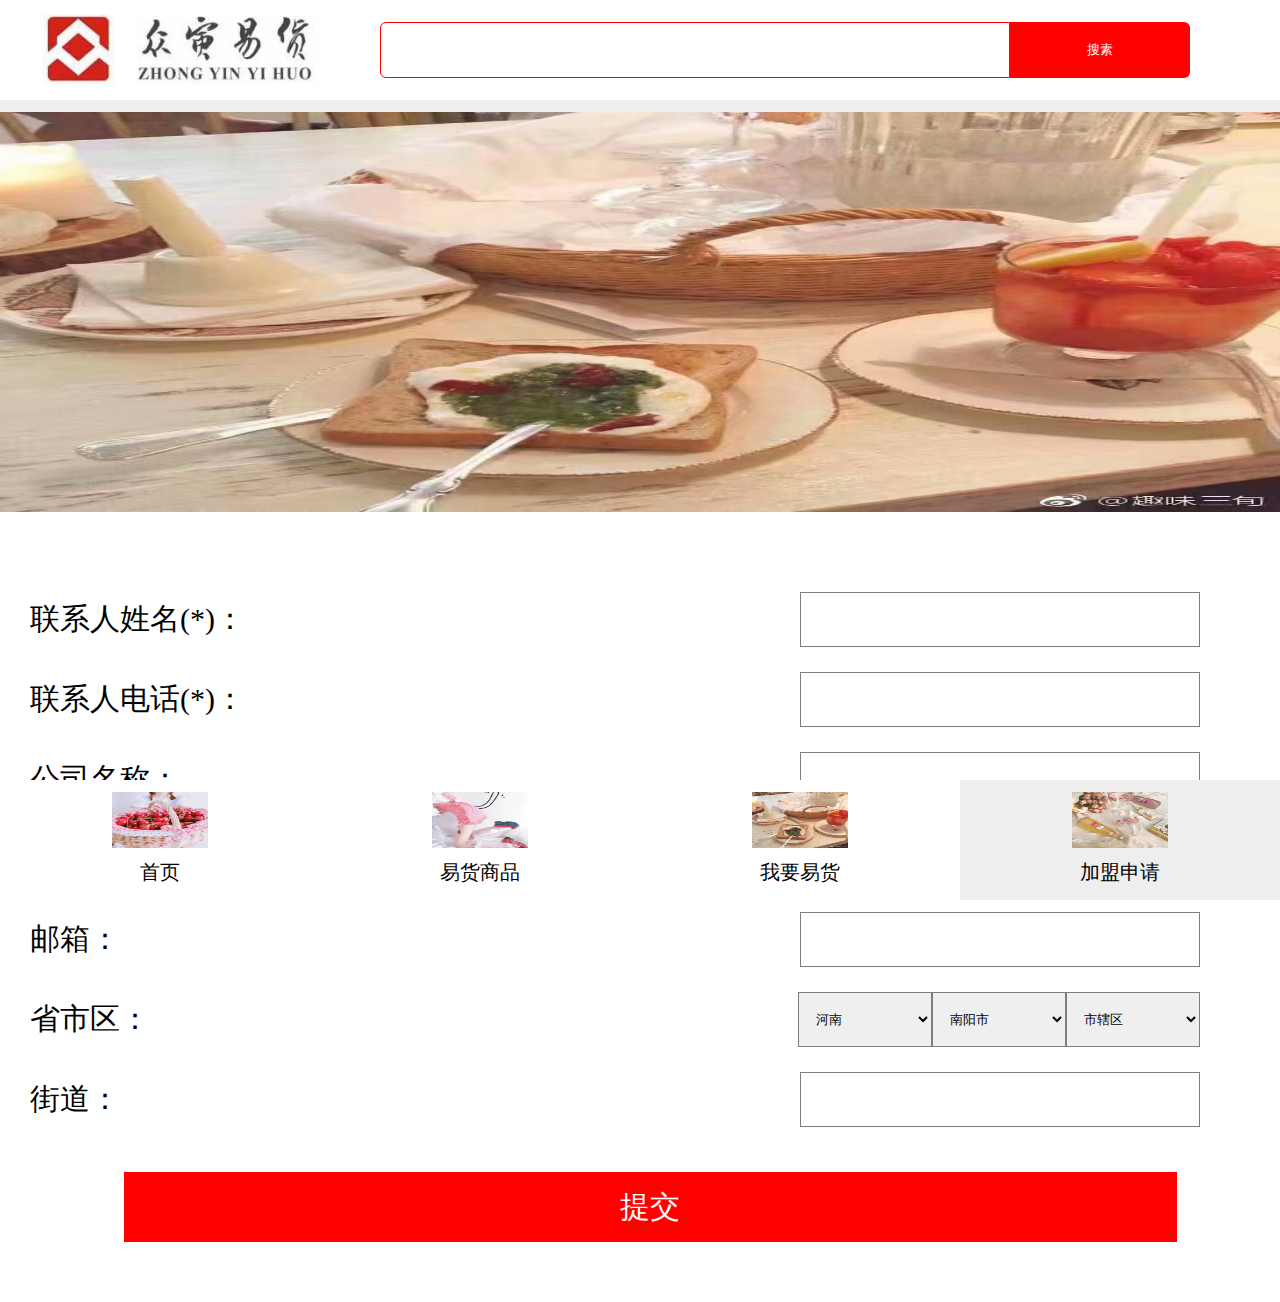
==== alliance.html @ 00b49c9d "众泰易货" ====
<!DOCTYPE html>
<html lang="en">

<head>
    <meta charset="UTF-8">
    <meta name="viewport" content="width=device-width, initial-scale=1.0">
    <meta name="viewport" content="width=device-width, initial-scale=1, maximum-scale=1, user-scalable=no" />
    <meta http-equiv="X-UA-Compatible" content="ie=edge">
    <title>加盟申请</title>
    <link rel="stylesheet" href="./css/index.css/css.css">
    <script src="./js/public.js"></script>
    <script src="./js/jquery-1.11.3.min.js"></script>
    <link rel="stylesheet" href="./css/footer.css">
    <script src="./js/address.js"></script>
</head>

<body>
    <div class="alliance">
        <div style="width:100%;height:2.5rem;background: #fff;margin-bottom: .3rem;"></div>
        <header>
            <img src="./img/logo.png" alt="">
            <div class="search">
                <input type="search" />
                <button>搜素</button>
            </div>
        </header>
        <div class="banner"><img src="./img/3.jpeg" alt=""></div>
        <section>
            <div class="oipt">
                <span>联系人姓名(*)：</span>
                <input type="text">
            </div>
            <div class="oipt">
                <span>联系人电话(*)：</span>
                <input type="text">
            </div>
            <div class="oipt">
                <span>公司名称：</span>
                <input type="text">
            </div>
            <div class="oipt">
                <span>加盟等级(*)：</span>
                <select class="opt">
                    <option value ="sheng">省代</option>
                    <option value ="shi">市代</option>
                    <option value="xian">县代</option>
                </select>
            </div>
            <div class="oipt">
                <span>邮箱：</span>
                <input type="text">
            </div>
            <div class="oipt">
                <span>省市区：</span>
                <select class="form-control" id="cmbArea" name="cmbArea"></select>
                <select class="form-control" id="cmbCity" name="cmbCity"></select>
                <select class="form-control" id="cmbProvince" name="cmbProvince"></select>       
            </div>
            <div class="oipt">
                <span>街道：</span>
                <input type="text">
            </div>
            <input type="submit" value="提交" id="sub">
        </section>
        <footer>
            <a href="./index.html" class="footer">
                <img src="./img/1.jpg" />
                <p>首页</p>
            </a>
            <a href="./barter.html" class="footer">
                <img src="img/2.jpg" />
                <p>易货商品</p>
            </a>
            <a href="./want.html" class="footer">
                <img src="img/3.jpeg" />
                <p>我要易货</p>
            </a>
            <a href="./alliance.html" class="footer active">
                <img src="img/4.jpeg" />
                <p>加盟申请</p>
            </a>
        </footer>
    </div>
</body>
<script>
    $('.active').css('backgroundColor', '#eee')
    $('.footer').click(function () {
        $('.footer').eq($(this).index()).css({ 'backgroundColor': '#eee', 'color': '#666' }).siblings('.footer').css({ 'backgroundColor': '#fff', 'color': '#000' })
    })
</script>
<script type="text/javascript">
    $(document).ready(function () {
        addressInit('cmbProvince', 'cmbCity', 'cmbArea');
    });
</script>


</html>
---- css/index.css/css.css ----
* {
  margin: 0;
  padding: 0;
  box-sizing: border-box;
  list-style-type: none;
  text-decoration: none; }

html, body {
  width: 100%;
  height: 100%; }

#zyyh {
  width: 100%;
  height: 100%;
  position: relative;
  background: #eee; }
  #zyyh header {
    width: 100%;
    height: 2.5rem;
    background: rgba(255, 255, 255, 0.36);
    position: fixed;
    top: 0;
    left: 0;
    display: flex;
    justify-content: baseline;
    align-items: center;
    z-index: 99; }
    #zyyh header img {
      width: 7rem;
      height: 1.8rem;
      margin-left: 1rem;
      margin-right: 1.5rem; }
    #zyyh header .search {
      width: 450%;
      height: 2.5rem;
      display: flex;
      align-items: center; }
      #zyyh header .search input {
        width: 70%;
        height: 1.4rem;
        border: #f00 1px solid;
        outline: none;
        display: block;
        border-radius: 6px 0 0 6px;
        text-indent: .4rem;
        background: rgba(255, 255, 255, 0.36); }
      #zyyh header .search button {
        width: 20%;
        height: 1.4rem;
        border: none;
        outline: none;
        background: red;
        display: block;
        color: #fff;
        border-radius: 0 6px 6px 0; }
  #zyyh .banner {
    width: 100%;
    height: 11.25rem; }
    #zyyh .banner ul {
      width: 100%;
      height: 11.25rem; }
      #zyyh .banner ul li a {
        width: 100%;
        height: 11.25rem;
        display: block; }
        #zyyh .banner ul li a img {
          width: 100%;
          height: 11.25rem;
          display: block; }
  #zyyh .icon {
    width: 100%;
    height: 7.5rem;
    background: #fff;
    display: flex;
    justify-content: center;
    align-content: center; }
    #zyyh .icon a {
      display: block;
      width: 25%;
      height: 7.5rem;
      padding-top: 1.125rem; }
      #zyyh .icon a img {
        width: 3.5rem;
        height: 3.5rem;
        border-radius: 50%;
        display: block;
        margin: 0 auto; }
      #zyyh .icon a span {
        text-align: center;
        color: #000;
        font-size: 0.75rem;
        display: block;
        margin-top: 0.55rem; }
  #zyyh .hot {
    width: 100%;
    height: 2rem;
    background: #fff;
    display: flex;
    line-height: 2rem;
    align-items: center;
    margin-top: 0.125rem;
    margin-bottom: 0.125rem; }
    #zyyh .hot span {
      display: block;
      font-size: 1rem;
      color: #000;
      margin-left: 0.75rem; }
    #zyyh .hot img {
      width: 1rem;
      height: 1rem;
      margin-left: 0.5rem; }
  #zyyh section {
    width: 100%;
    height: auto;
    background: #ffffff; }
    #zyyh section #center {
      width: 100%;
      overflow: hidden; }
      #zyyh section #center .commodity {
        width: 50%;
        height: 10rem;
        float: left;
        padding-top: 0.625rem;
        border-bottom: 1px solid #cccccc; }
        #zyyh section #center .commodity img {
          width: 90%;
          height: 6.25rem;
          margin: auto;
          display: block; }
        #zyyh section #center .commodity h5 {
          text-align: center;
          margin-top: 0.25rem; }
        #zyyh section #center .commodity .price {
          font-size: 0.7rem;
          color: #f00;
          margin-top: 0.25rem;
          text-align: center; }
        #zyyh section #center .commodity:nth-child(odd) {
          border-right: 1px solid #cccccc; }
  #zyyh .information {
    width: 100%;
    height: 6.5rem;
    background: #eee;
    padding: 0.5rem 0.125rem 0 0.125rem;
    margin: 1rem 0 2.5rem 0; }
    #zyyh .information h6 {
      text-align: center;
      font-weight: normal;
      margin-top: 0.5rem;
      word-wrap: break-word; }

.profile {
  width: 100%;
  height: 100%;
  position: relative;
  background: #eee; }
  .profile header {
    width: 100%;
    height: 2.5rem;
    background: rgba(255, 255, 255, 0.36);
    position: fixed;
    top: 0;
    left: 0;
    display: flex;
    justify-content: baseline;
    align-items: center;
    z-index: 99; }
    .profile header img {
      width: 7rem;
      height: 1.8rem;
      margin-left: 1rem;
      margin-right: 1.5rem; }
    .profile header .search {
      width: 450%;
      height: 2.5rem;
      display: flex;
      align-items: center; }
      .profile header .search input {
        width: 70%;
        height: 1.4rem;
        border: #f00 1px solid;
        outline: none;
        display: block;
        border-radius: 6px 0 0 6px;
        text-indent: .4rem;
        background: rgba(255, 255, 255, 0.36); }
      .profile header .search button {
        width: 20%;
        height: 1.4rem;
        border: none;
        outline: none;
        background: red;
        display: block;
        color: #fff;
        border-radius: 0 6px 6px 0; }
  .profile .banner {
    width: 100%;
    height: 11.25rem; }
    .profile .banner img {
      width: 100%;
      height: 11.25rem;
      display: block; }
  .profile .list {
    width: 100%;
    height: 3.75rem;
    padding: 0 4% 0 4%;
    display: flex;
    background: #fff;
    align-items: center; }
    .profile .list a {
      width: 35%;
      height: 2rem;
      line-height: 2rem;
      display: block;
      text-align: center;
      color: #000;
      font-size: 0.95rem;
      background: #eee;
      margin-right: 1%; }
      .profile .list a li {
        width: 100%;
        height: 2rem; }
    .profile .list .select {
      width: 35%;
      height: 2rem;
      line-height: 2rem;
      display: block;
      text-align: center;
      color: #000;
      font-size: 0.95rem;
      background: #fff;
      margin-right: 1%;
      border: 1px solid #eee;
      border-radius: 6px; }
  .profile .text {
    width: 100%;
    height: auto;
    background: #fff;
    position: relative; }
    .profile .text .one-text {
      width: 100%;
      height: auto;
      padding-bottom: 0.5rem;
      padding: 0 3% 0 3%; }
      .profile .text .one-text span {
        display: block;
        font-size: 0.7rem;
        text-indent: 2em; }
      .profile .text .one-text img {
        width: 100%;
        height: auto;
        margin: 0.75rem 0 0.75rem 0; }
    .profile .text .information {
      width: 100%;
      height: 6.5rem;
      background: #eee;
      padding: 0.5rem 0.125rem 0 0.125rem;
      margin: 1rem 0 2.5rem 0; }
      .profile .text .information h6 {
        text-align: center;
        font-weight: normal;
        margin-top: 0.5rem;
        word-wrap: break-word; }
    .profile .text .two-text {
      width: 100%;
      height: auto;
      padding-bottom: 0.5rem;
      display: none;
      padding: 0 3% 0 3%; }
      .profile .text .two-text .press {
        margin-bottom: 1rem; }
        .profile .text .two-text .press h5 {
          width: 100%; }
        .profile .text .two-text .press span {
          display: block;
          width: 100%;
          height: auto;
          font-size: 0.8rem;
          margin: 0.25rem 0 0.25rem 0; }
    .profile .text .three-text {
      width: 100%;
      height: auto;
      display: none;
      padding-bottom: 1rem;
      padding: 0 5% 0 5%;
      overflow: hidden; }
      .profile .text .three-text dl {
        width: 48%;
        height: 6.25rem;
        float: left;
        margin-right: 4%;
        margin-bottom: 0.875rem;
        border-bottom: 0.05rem solid #eee; }
        .profile .text .three-text dl dt {
          width: 100%;
          height: 4.5rem; }
          .profile .text .three-text dl dt img {
            width: 100%;
            height: 100%; }
        .profile .text .three-text dl dd {
          text-align: center;
          font-size: 0.7rem;
          margin-top: 0.25rem; }
        .profile .text .three-text dl:nth-child(even) {
          margin-right: 0; }

.contach {
  width: 100%;
  height: auto;
  position: relative;
  background: #eee; }
  .contach header {
    width: 100%;
    height: 2.5rem;
    background: rgba(255, 255, 255, 0.36);
    position: fixed;
    top: 0;
    left: 0;
    display: flex;
    justify-content: baseline;
    align-items: center;
    z-index: 99; }
    .contach header img {
      width: 7rem;
      height: 1.8rem;
      margin-left: 1rem;
      margin-right: 1.5rem; }
    .contach header .search {
      width: 450%;
      height: 2.5rem;
      display: flex;
      align-items: center; }
      .contach header .search input {
        width: 70%;
        height: 1.4rem;
        border: #f00 1px solid;
        outline: none;
        display: block;
        border-radius: 6px 0 0 6px;
        text-indent: .4rem;
        background: rgba(255, 255, 255, 0.36); }
      .contach header .search button {
        width: 20%;
        height: 1.4rem;
        border: none;
        outline: none;
        background: red;
        display: block;
        color: #fff;
        border-radius: 0 6px 6px 0; }
  .contach .banner {
    width: 100%;
    height: 10rem; }
    .contach .banner img {
      width: 100%;
      height: 100%; }
  .contach .table {
    width: 100%;
    height: auto;
    background: #fff;
    padding: 1.5rem 0; }
    .contach .table span {
      display: block;
      background: #cccccc;
      color: #fff;
      text-align: left;
      width: 86%;
      padding: 0.25rem 0.5rem;
      margin: auto;
      margin-bottom: 0.75rem; }
  .contach .information {
    width: 100%;
    height: 6.5rem;
    background: #eee;
    padding: 0.5rem 0.125rem 0 0.125rem;
    margin: 0rem 0 3.5rem 0; }
    .contach .information h6 {
      text-align: center;
      font-weight: normal;
      margin-top: 0.5rem;
      word-wrap: break-word; }

.barter {
  width: 100%;
  height: auto;
  position: relative;
  background: #eee; }
  .barter header {
    width: 100%;
    height: 2.5rem;
    background: rgba(255, 255, 255, 0.36);
    position: fixed;
    top: 0;
    left: 0;
    display: flex;
    justify-content: baseline;
    align-items: center;
    z-index: 99; }
    .barter header img {
      width: 7rem;
      height: 1.8rem;
      margin-left: 1rem;
      margin-right: 1.5rem; }
    .barter header .search {
      width: 450%;
      height: 2.5rem;
      display: flex;
      align-items: center; }
      .barter header .search input {
        width: 70%;
        height: 1.4rem;
        border: #f00 1px solid;
        outline: none;
        display: block;
        border-radius: 6px 0 0 6px;
        text-indent: .4rem;
        background: rgba(255, 255, 255, 0.36); }
      .barter header .search button {
        width: 20%;
        height: 1.4rem;
        border: none;
        outline: none;
        background: red;
        display: block;
        color: #fff;
        border-radius: 0 6px 6px 0; }
  .barter section {
    width: 100%;
    height: 100%;
    background: #fff;
    padding-bottom: 7.5rem;
    overflow: hidden; }
    .barter section .list {
      width: 30%;
      height: auto;
      background: #faf6f6;
      border-bottom: 1px solid #f3d8d8;
      float: left; }
      .barter section .list p {
        width: 100%;
        height: 2.5rem;
        text-align: center;
        font-size: 0.7rem;
        line-height: 2.5rem;
        border-right: 1px solid #f3d8d8;
        border-top: 1px solid #f3d8d8; }
    .barter section .content {
      width: 70%;
      height: auto;
      background: #fff;
      float: left; }
      .barter section .content .content_c {
        width: 100%;
        height: 100%;
        padding-right: 3%;
        display: none; }
        .barter section .content .content_c dl {
          width: 47%;
          height: 7.5rem;
          margin-left: 3%;
          float: left; }
          .barter section .content .content_c dl img {
            width: 100%;
            height: 4.5rem;
            margin-top: 0.5rem; }
          .barter section .content .content_c dl dt {
            width: 100%;
            text-align: left;
            font-size: 0.7rem;
            display: -webkit-box;
            -webkit-box-orient: vertical;
            -webkit-line-clamp: 1;
            overflow: hidden; }
          .barter section .content .content_c dl dd {
            width: 100%;
            margin-top: 0.25rem;
            text-align: left;
            font-size: 0.55rem;
            color: #f00; }
    .barter section .select {
      background: #fff;
      color: #f00;
      border-left: 3px solid #f00; }

.want {
  width: 100%;
  height: auto;
  position: relative;
  background: #eee; }
  .want header {
    width: 100%;
    height: 2.5rem;
    background: rgba(255, 255, 255, 0.36);
    position: fixed;
    top: 0;
    left: 0;
    display: flex;
    justify-content: baseline;
    align-items: center;
    z-index: 99; }
    .want header img {
      width: 7rem;
      height: 1.8rem;
      margin-left: 1rem;
      margin-right: 1.5rem; }
    .want header .search {
      width: 450%;
      height: 2.5rem;
      display: flex;
      align-items: center; }
      .want header .search input {
        width: 70%;
        height: 1.4rem;
        border: #f00 1px solid;
        outline: none;
        display: block;
        border-radius: 6px 0 0 6px;
        text-indent: .4rem;
        background: rgba(255, 255, 255, 0.36); }
      .want header .search button {
        width: 20%;
        height: 1.4rem;
        border: none;
        outline: none;
        background: red;
        display: block;
        color: #fff;
        border-radius: 0 6px 6px 0; }
  .want .banner {
    width: 100%;
    height: 10rem; }
    .want .banner img {
      width: 100%;
      height: 100%; }
  .want section {
    width: 100%;
    height: auto;
    padding: 2rem 2rem 1.5rem 0.75rem;
    background: #fff;
    margin-bottom: 3.75rem; }
    .want section .oipt {
      width: 100%;
      height: 1.5rem;
      margin-bottom: 0.5rem; }
      .want section .oipt span {
        font-size: 0.75rem; }
      .want section .oipt input {
        width: 10rem;
        height: 1.375rem;
        outline: none;
        float: right;
        border: 1px solid #817d7d;
        text-indent: 1em; }
      .want section .oipt select {
        width: 3.35rem;
        height: 1.375rem;
        outline: none;
        float: right;
        border: 1px solid #817d7d;
        text-indent: 1em; }
  .want #sub {
    width: 90%;
    height: 1.75rem;
    background: #f00;
    border: none;
    outline: none;
    color: #fff;
    font-size: 0.75rem;
    margin-top: 0.5rem;
    margin-left: 8%; }

.alliance {
  width: 100%;
  height: auto;
  position: relative;
  background: #eee; }
  .alliance header {
    width: 100%;
    height: 2.5rem;
    background: rgba(255, 255, 255, 0.36);
    position: fixed;
    top: 0;
    left: 0;
    display: flex;
    justify-content: baseline;
    align-items: center;
    z-index: 99; }
    .alliance header img {
      width: 7rem;
      height: 1.8rem;
      margin-left: 1rem;
      margin-right: 1.5rem; }
    .alliance header .search {
      width: 450%;
      height: 2.5rem;
      display: flex;
      align-items: center; }
      .alliance header .search input {
        width: 70%;
        height: 1.4rem;
        border: #f00 1px solid;
        outline: none;
        display: block;
        border-radius: 6px 0 0 6px;
        text-indent: .4rem;
        background: rgba(255, 255, 255, 0.36); }
      .alliance header .search button {
        width: 20%;
        height: 1.4rem;
        border: none;
        outline: none;
        background: red;
        display: block;
        color: #fff;
        border-radius: 0 6px 6px 0; }
  .alliance .banner {
    width: 100%;
    height: 10rem; }
    .alliance .banner img {
      width: 100%;
      height: 100%; }
  .alliance section {
    width: 100%;
    height: auto;
    padding: 2rem 2rem 1.5rem 0.75rem;
    background: #fff;
    margin-bottom: 3.75rem; }
    .alliance section .oipt {
      width: 100%;
      height: 1.5rem;
      margin-bottom: 0.5rem; }
      .alliance section .oipt span {
        font-size: 0.75rem; }
      .alliance section .oipt input {
        width: 10rem;
        height: 1.375rem;
        outline: none;
        float: right;
        border: 1px solid #817d7d;
        text-indent: 1em; }
      .alliance section .oipt select {
        width: 3.35rem;
        height: 1.375rem;
        outline: none;
        float: right;
        border: 1px solid #817d7d;
        text-indent: 1em; }
      .alliance section .oipt .opt {
        width: 10rem; }
    .alliance section #sub {
      width: 90%;
      height: 1.75rem;
      background: #f00;
      border: none;
      outline: none;
      color: #fff;
      font-size: 0.75rem;
      margin-top: 0.5rem;
      margin-left: 8%; }

.details {
  width: 100%;
  height: auto;
  position: relative;
  background: #eee; }
  .details header {
    width: 100%;
    height: 2.5rem;
    background: rgba(255, 255, 255, 0.36);
    position: fixed;
    top: 0;
    left: 0;
    display: flex;
    justify-content: baseline;
    align-items: center;
    z-index: 99; }
    .details header img {
      width: 7rem;
      height: 1.8rem;
      margin-left: 1rem;
      margin-right: 1.5rem; }
    .details header .search {
      width: 450%;
      height: 2.5rem;
      display: flex;
      align-items: center; }
      .details header .search input {
        width: 70%;
        height: 1.4rem;
        border: #f00 1px solid;
        outline: none;
        display: block;
        border-radius: 6px 0 0 6px;
        text-indent: .4rem;
        background: rgba(255, 255, 255, 0.36); }
      .details header .search button {
        width: 20%;
        height: 1.4rem;
        border: none;
        outline: none;
        background: red;
        display: block;
        color: #fff;
        border-radius: 0 6px 6px 0; }
  .details .xq {
    width: 100%;
    height: auto;
    background: #fff;
    padding-bottom: 1rem;
    margin-bottom: 3.75rem;
    border-bottom: 1px solid #000; }
    .details .xq img {
      width: 96%;
      margin: auto;
      display: block;
      margin-bottom: 0.25rem; }
    .details .xq b {
      height: 2.5rem;
      font-size: 1rem;
      width: 100%;
      display: block;
      line-height: 2.5rem;
      text-indent: 1em;
      font-weight: normal; }
    .details .xq .xq-c {
      width: 100%;
      height: 2.5rem;
      font-size: 0.75rem;
      background: #eee;
      margin-bottom: 0.25rem; }
      .details .xq .xq-c span {
        line-height: 2.5rem;
        margin-left: 1.5rem; }
    .details .xq button {
      width: 5rem;
      height: 1.75rem;
      outline: none;
      border: none;
      border-radius: 6px;
      margin-top: 0.5rem;
      color: #fff;
      margin-left: 70%;
      background: #5bb3b3; }

.process {
  width: 100%;
  height: auto;
  position: relative;
  background: #eee; }
  .process header {
    width: 100%;
    height: 2.5rem;
    background: rgba(255, 255, 255, 0.36);
    position: fixed;
    top: 0;
    left: 0;
    display: flex;
    justify-content: baseline;
    align-items: center;
    z-index: 99; }
    .process header img {
      width: 7rem;
      height: 1.8rem;
      margin-left: 1rem;
      margin-right: 1.5rem; }
    .process header .search {
      width: 450%;
      height: 2.5rem;
      display: flex;
      align-items: center; }
      .process header .search input {
        width: 70%;
        height: 1.4rem;
        border: #f00 1px solid;
        outline: none;
        display: block;
        border-radius: 6px 0 0 6px;
        text-indent: .4rem;
        background: rgba(255, 255, 255, 0.36); }
      .process header .search button {
        width: 20%;
        height: 1.4rem;
        border: none;
        outline: none;
        background: red;
        display: block;
        color: #fff;
        border-radius: 0 6px 6px 0; }
  .process .banner {
    width: 100%;
    height: 10rem; }
    .process .banner img {
      width: 100%;
      height: 100%; }
  .process section {
    width: 100%;
    height: auto;
    background: #fff;
    padding-bottom: 2.5rem; }
    .process section h4 {
      width: 100%;
      height: 2.5rem;
      text-indent: .5em;
      line-height: 2.5rem; }
    .process section span {
      width: 100%;
      height: auto;
      padding: 0.5rem 0.5rem;
      display: block;
      font-size: 0.75rem; }
    .process section .prices {
      width: 100%;
      height: auto;
      overflow: hidden; }
      .process section .prices p {
        float: left;
        width: 48%;
        height: 1.75rem;
        background: peru;
        color: #fff;
        line-height: 1.75rem;
        text-indent: 1em; }
        .process section .prices p:nth-child(odd) {
          margin-right: 2%;
          margin-left: 1%; }
  .process .information {
    width: 100%;
    height: 6.5rem;
    background: #eee;
    padding: 0.5rem 0.125rem 0 0.125rem;
    margin: 0rem 0 2.5rem 0; }
    .process .information h6 {
      text-align: center;
      font-weight: normal;
      margin-top: 0.5rem;
      word-wrap: break-word; }

/*# sourceMappingURL=css.css.map */
---- css/footer.css ----
html{
    position: relative;
}
footer{
    width: 100%;
    height: 3rem;
    background: #fff;
    position: fixed;
    bottom: 0;left: 0;
}
footer a{
    display: block;
    width: 25%;
    height: 100%;
    float: left;
    color: #000;
}
footer a img{
    width: 30%;
    height:1.4rem;
    /* margin-left: 25%; */
    margin: auto;
    margin-top: .3rem;
    display:block;
}
footer a p{
    width: 100%;
    height: 1rem;
    text-align: center;
    line-height: 1rem;
    font-size: .5rem;
    margin-top: .1rem;
    margin-bottom: 0;
}
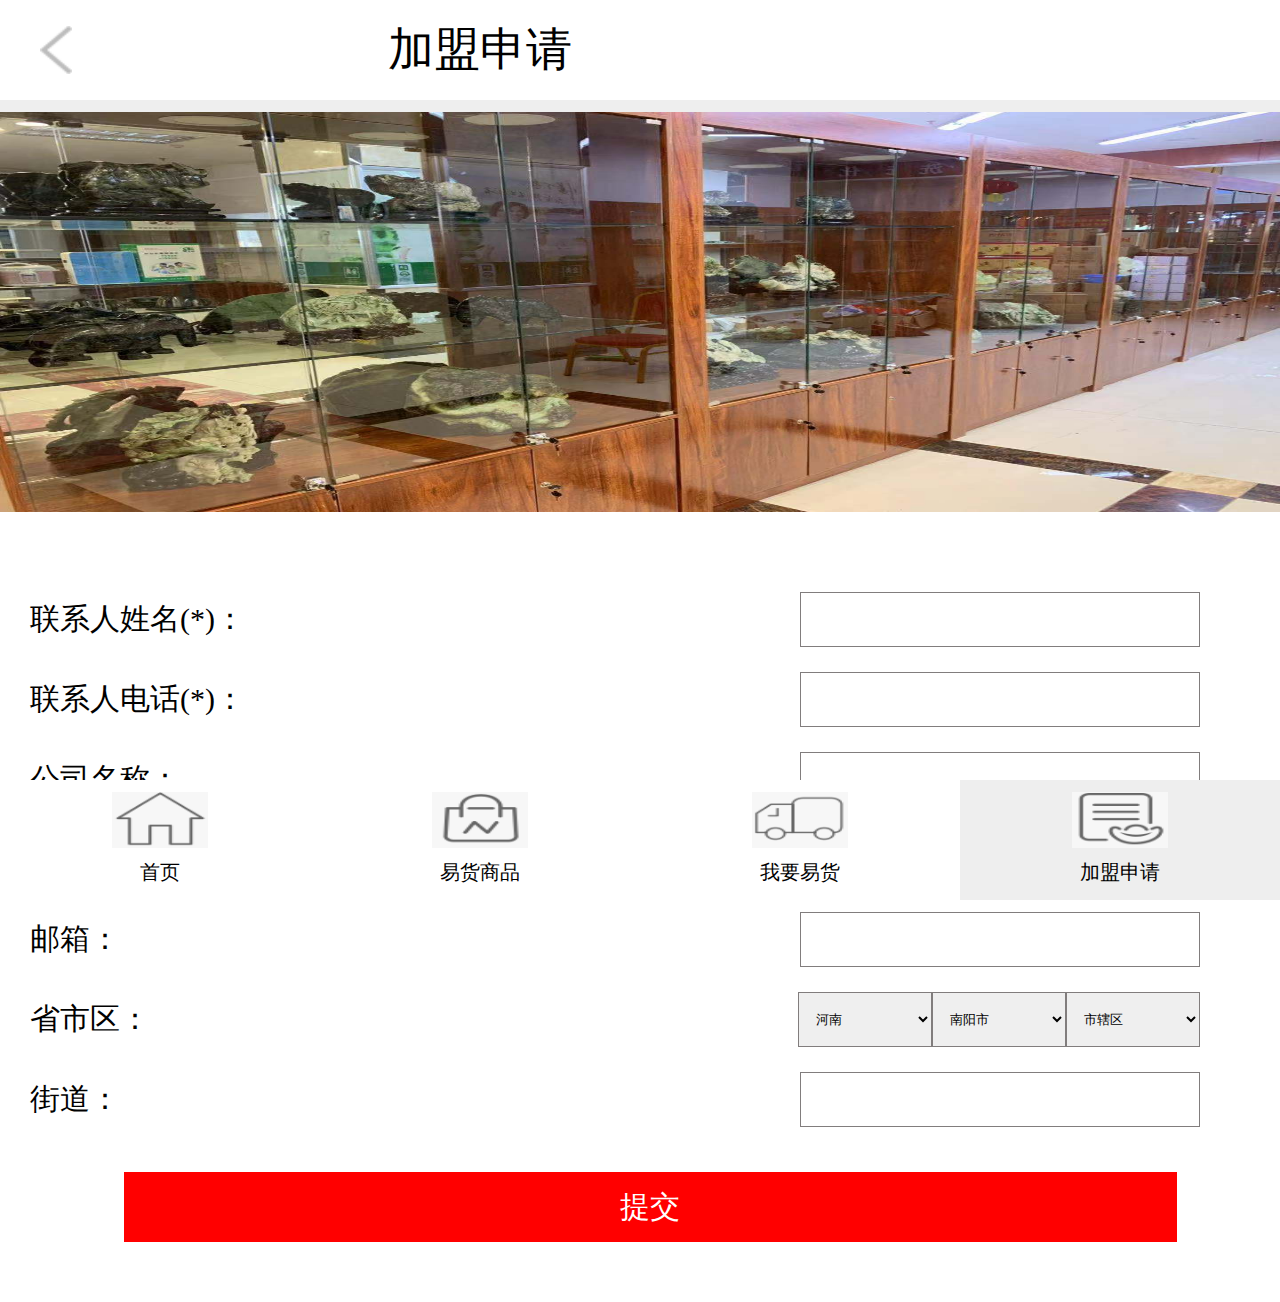
==== commit 0d548cea: "项目重构" ====
--- a/alliance.html
+++ b/alliance.html
@@ -18,13 +18,10 @@
     <div class="alliance">
         <div style="width:100%;height:2.5rem;background: #fff;margin-bottom: .3rem;"></div>
         <header>
-            <img src="./img/logo.png" alt="">
-            <div class="search">
-                <input type="search" />
-                <button>搜素</button>
-            </div>
-        </header>
-        <div class="banner"><img src="./img/3.jpeg" alt=""></div>
+                <a href="javascript:history.back(1)" class="back_web"> <img src="./img/left.png" alt=""></a>
+                <span>加盟申请</span>
+            </header>
+        <div class="banner"><img src="./img/sp/sp1 (11).jpg" /></div>
         <section>
             <div class="oipt">
                 <span>联系人姓名(*)：</span>
@@ -63,23 +60,23 @@
             <input type="submit" value="提交" id="sub">
         </section>
         <footer>
-            <a href="./index.html" class="footer">
-                <img src="./img/1.jpg" />
-                <p>首页</p>
-            </a>
-            <a href="./barter.html" class="footer">
-                <img src="img/2.jpg" />
-                <p>易货商品</p>
-            </a>
-            <a href="./want.html" class="footer">
-                <img src="img/3.jpeg" />
-                <p>我要易货</p>
-            </a>
-            <a href="./alliance.html" class="footer active">
-                <img src="img/4.jpeg" />
-                <p>加盟申请</p>
-            </a>
-        </footer>
+                <a href="./index.html" class="footer">
+                    <img src="./img/footer_03.png" />
+                    <p>首页</p>
+                </a>
+                <a href="./barter.html" class="footer">
+                    <img src="img/footer_05.png" />
+                    <p>易货商品</p>
+                </a>
+                <a href="./want.html" class="footer">
+                    <img src="img/footer_07.png" />
+                    <p>我要易货</p>
+                </a>
+                <a href="./alliance.html" class="footer active">
+                    <img src="img/footer_09.png" />
+                    <p>加盟申请</p>
+                </a>
+            </footer>
     </div>
 </body>
 <script>
--- a/css/index.css/css.css
+++ b/css/index.css/css.css
@@ -17,7 +17,7 @@
   #zyyh header {
     width: 100%;
     height: 2.5rem;
-    background: rgba(255, 255, 255, 0.36);
+    background: #fff;
     position: fixed;
     top: 0;
     left: 0;
@@ -157,42 +157,28 @@
   .profile header {
     width: 100%;
     height: 2.5rem;
-    background: rgba(255, 255, 255, 0.36);
-    position: fixed;
-    top: 0;
-    left: 0;
-    display: flex;
-    justify-content: baseline;
-    align-items: center;
-    z-index: 99; }
-    .profile header img {
-      width: 7rem;
-      height: 1.8rem;
-      margin-left: 1rem;
-      margin-right: 1.5rem; }
-    .profile header .search {
-      width: 450%;
-      height: 2.5rem;
-      display: flex;
-      align-items: center; }
-      .profile header .search input {
-        width: 70%;
-        height: 1.4rem;
-        border: #f00 1px solid;
-        outline: none;
-        display: block;
-        border-radius: 6px 0 0 6px;
-        text-indent: .4rem;
-        background: rgba(255, 255, 255, 0.36); }
-      .profile header .search button {
-        width: 20%;
-        height: 1.4rem;
-        border: none;
-        outline: none;
-        background: red;
-        display: block;
-        color: #fff;
-        border-radius: 0 6px 6px 0; }
+    background: #fff;
+    position: fixed;
+    top: 0;
+    left: 0;
+    display: flex;
+    justify-content: baseline;
+    align-items: center;
+    z-index: 99; }
+    .profile header a {
+      width: 0.8rem;
+      height: 1.2rem;
+      display: block;
+      margin-left: 1rem;
+      margin-right: 1.5rem; }
+      .profile header a img {
+        width: 100%;
+        height: 100%; }
+    .profile header span {
+      display: block;
+      font-size: 1.15rem;
+      text-align: center;
+      margin-left: 20%; }
   .profile .banner {
     width: 100%;
     height: 11.25rem; }
@@ -276,7 +262,7 @@
           width: 100%;
           height: auto;
           font-size: 0.8rem;
-          margin: 0.25rem 0 0.25rem 0; }
+          margin: 0.5rem 0 0.5rem 0; }
     .profile .text .three-text {
       width: 100%;
       height: auto;
@@ -293,7 +279,7 @@
         border-bottom: 0.05rem solid #eee; }
         .profile .text .three-text dl dt {
           width: 100%;
-          height: 4.5rem; }
+          height: 5.5rem; }
           .profile .text .three-text dl dt img {
             width: 100%;
             height: 100%; }
@@ -312,42 +298,28 @@
   .contach header {
     width: 100%;
     height: 2.5rem;
-    background: rgba(255, 255, 255, 0.36);
-    position: fixed;
-    top: 0;
-    left: 0;
-    display: flex;
-    justify-content: baseline;
-    align-items: center;
-    z-index: 99; }
-    .contach header img {
-      width: 7rem;
-      height: 1.8rem;
-      margin-left: 1rem;
-      margin-right: 1.5rem; }
-    .contach header .search {
-      width: 450%;
-      height: 2.5rem;
-      display: flex;
-      align-items: center; }
-      .contach header .search input {
-        width: 70%;
-        height: 1.4rem;
-        border: #f00 1px solid;
-        outline: none;
-        display: block;
-        border-radius: 6px 0 0 6px;
-        text-indent: .4rem;
-        background: rgba(255, 255, 255, 0.36); }
-      .contach header .search button {
-        width: 20%;
-        height: 1.4rem;
-        border: none;
-        outline: none;
-        background: red;
-        display: block;
-        color: #fff;
-        border-radius: 0 6px 6px 0; }
+    background: #fff;
+    position: fixed;
+    top: 0;
+    left: 0;
+    display: flex;
+    justify-content: baseline;
+    align-items: center;
+    z-index: 99; }
+    .contach header a {
+      width: 0.8rem;
+      height: 1.2rem;
+      display: block;
+      margin-left: 1rem;
+      margin-right: 1.5rem; }
+      .contach header a img {
+        width: 100%;
+        height: 100%; }
+    .contach header span {
+      display: block;
+      font-size: 1.15rem;
+      text-align: center;
+      margin-left: 20%; }
   .contach .banner {
     width: 100%;
     height: 10rem; }
@@ -388,7 +360,7 @@
   .barter header {
     width: 100%;
     height: 2.5rem;
-    background: rgba(255, 255, 255, 0.36);
+    background: #fff;
     position: fixed;
     top: 0;
     left: 0;
@@ -490,42 +462,28 @@
   .want header {
     width: 100%;
     height: 2.5rem;
-    background: rgba(255, 255, 255, 0.36);
-    position: fixed;
-    top: 0;
-    left: 0;
-    display: flex;
-    justify-content: baseline;
-    align-items: center;
-    z-index: 99; }
-    .want header img {
-      width: 7rem;
-      height: 1.8rem;
-      margin-left: 1rem;
-      margin-right: 1.5rem; }
-    .want header .search {
-      width: 450%;
-      height: 2.5rem;
-      display: flex;
-      align-items: center; }
-      .want header .search input {
-        width: 70%;
-        height: 1.4rem;
-        border: #f00 1px solid;
-        outline: none;
-        display: block;
-        border-radius: 6px 0 0 6px;
-        text-indent: .4rem;
-        background: rgba(255, 255, 255, 0.36); }
-      .want header .search button {
-        width: 20%;
-        height: 1.4rem;
-        border: none;
-        outline: none;
-        background: red;
-        display: block;
-        color: #fff;
-        border-radius: 0 6px 6px 0; }
+    background: #fff;
+    position: fixed;
+    top: 0;
+    left: 0;
+    display: flex;
+    justify-content: baseline;
+    align-items: center;
+    z-index: 99; }
+    .want header a {
+      width: 0.8rem;
+      height: 1.2rem;
+      display: block;
+      margin-left: 1rem;
+      margin-right: 1.5rem; }
+      .want header a img {
+        width: 100%;
+        height: 100%; }
+    .want header span {
+      display: block;
+      font-size: 1.15rem;
+      text-align: center;
+      margin-left: 20%; }
   .want .banner {
     width: 100%;
     height: 10rem; }
@@ -577,42 +535,28 @@
   .alliance header {
     width: 100%;
     height: 2.5rem;
-    background: rgba(255, 255, 255, 0.36);
-    position: fixed;
-    top: 0;
-    left: 0;
-    display: flex;
-    justify-content: baseline;
-    align-items: center;
-    z-index: 99; }
-    .alliance header img {
-      width: 7rem;
-      height: 1.8rem;
-      margin-left: 1rem;
-      margin-right: 1.5rem; }
-    .alliance header .search {
-      width: 450%;
-      height: 2.5rem;
-      display: flex;
-      align-items: center; }
-      .alliance header .search input {
-        width: 70%;
-        height: 1.4rem;
-        border: #f00 1px solid;
-        outline: none;
-        display: block;
-        border-radius: 6px 0 0 6px;
-        text-indent: .4rem;
-        background: rgba(255, 255, 255, 0.36); }
-      .alliance header .search button {
-        width: 20%;
-        height: 1.4rem;
-        border: none;
-        outline: none;
-        background: red;
-        display: block;
-        color: #fff;
-        border-radius: 0 6px 6px 0; }
+    background: #fff;
+    position: fixed;
+    top: 0;
+    left: 0;
+    display: flex;
+    justify-content: baseline;
+    align-items: center;
+    z-index: 99; }
+    .alliance header a {
+      width: 0.8rem;
+      height: 1.2rem;
+      display: block;
+      margin-left: 1rem;
+      margin-right: 1.5rem; }
+      .alliance header a img {
+        width: 100%;
+        height: 100%; }
+    .alliance header span {
+      display: block;
+      font-size: 1.15rem;
+      text-align: center;
+      margin-left: 20%; }
   .alliance .banner {
     width: 100%;
     height: 10rem; }
@@ -666,42 +610,28 @@
   .details header {
     width: 100%;
     height: 2.5rem;
-    background: rgba(255, 255, 255, 0.36);
-    position: fixed;
-    top: 0;
-    left: 0;
-    display: flex;
-    justify-content: baseline;
-    align-items: center;
-    z-index: 99; }
-    .details header img {
-      width: 7rem;
-      height: 1.8rem;
-      margin-left: 1rem;
-      margin-right: 1.5rem; }
-    .details header .search {
-      width: 450%;
-      height: 2.5rem;
-      display: flex;
-      align-items: center; }
-      .details header .search input {
-        width: 70%;
-        height: 1.4rem;
-        border: #f00 1px solid;
-        outline: none;
-        display: block;
-        border-radius: 6px 0 0 6px;
-        text-indent: .4rem;
-        background: rgba(255, 255, 255, 0.36); }
-      .details header .search button {
-        width: 20%;
-        height: 1.4rem;
-        border: none;
-        outline: none;
-        background: red;
-        display: block;
-        color: #fff;
-        border-radius: 0 6px 6px 0; }
+    background: #fff;
+    position: fixed;
+    top: 0;
+    left: 0;
+    display: flex;
+    justify-content: baseline;
+    align-items: center;
+    z-index: 99; }
+    .details header a {
+      width: 0.8rem;
+      height: 1.2rem;
+      display: block;
+      margin-left: 1rem;
+      margin-right: 1.5rem; }
+      .details header a img {
+        width: 100%;
+        height: 100%; }
+    .details header span {
+      display: block;
+      font-size: 1.15rem;
+      text-align: center;
+      margin-left: 20%; }
   .details .xq {
     width: 100%;
     height: auto;
@@ -731,16 +661,6 @@
       .details .xq .xq-c span {
         line-height: 2.5rem;
         margin-left: 1.5rem; }
-    .details .xq button {
-      width: 5rem;
-      height: 1.75rem;
-      outline: none;
-      border: none;
-      border-radius: 6px;
-      margin-top: 0.5rem;
-      color: #fff;
-      margin-left: 70%;
-      background: #5bb3b3; }
 
 .process {
   width: 100%;
@@ -750,42 +670,28 @@
   .process header {
     width: 100%;
     height: 2.5rem;
-    background: rgba(255, 255, 255, 0.36);
-    position: fixed;
-    top: 0;
-    left: 0;
-    display: flex;
-    justify-content: baseline;
-    align-items: center;
-    z-index: 99; }
-    .process header img {
-      width: 7rem;
-      height: 1.8rem;
-      margin-left: 1rem;
-      margin-right: 1.5rem; }
-    .process header .search {
-      width: 450%;
-      height: 2.5rem;
-      display: flex;
-      align-items: center; }
-      .process header .search input {
-        width: 70%;
-        height: 1.4rem;
-        border: #f00 1px solid;
-        outline: none;
-        display: block;
-        border-radius: 6px 0 0 6px;
-        text-indent: .4rem;
-        background: rgba(255, 255, 255, 0.36); }
-      .process header .search button {
-        width: 20%;
-        height: 1.4rem;
-        border: none;
-        outline: none;
-        background: red;
-        display: block;
-        color: #fff;
-        border-radius: 0 6px 6px 0; }
+    background: #fff;
+    position: fixed;
+    top: 0;
+    left: 0;
+    display: flex;
+    justify-content: baseline;
+    align-items: center;
+    z-index: 99; }
+    .process header a {
+      width: 0.8rem;
+      height: 1.2rem;
+      display: block;
+      margin-left: 1rem;
+      margin-right: 1.5rem; }
+      .process header a img {
+        width: 100%;
+        height: 100%; }
+    .process header span {
+      display: block;
+      font-size: 1.15rem;
+      text-align: center;
+      margin-left: 20%; }
   .process .banner {
     width: 100%;
     height: 10rem; }
@@ -835,4 +741,150 @@
       margin-top: 0.5rem;
       word-wrap: break-word; }
 
+.news {
+  width: 100%;
+  height: 100%;
+  position: relative;
+  background: #eee; }
+  .news header {
+    width: 100%;
+    height: 2.5rem;
+    background: #fff;
+    position: fixed;
+    top: 0;
+    left: 0;
+    display: flex;
+    justify-content: baseline;
+    align-items: center;
+    z-index: 99; }
+    .news header a {
+      width: 0.8rem;
+      height: 1.2rem;
+      display: block;
+      margin-left: 1rem;
+      margin-right: 1.5rem; }
+      .news header a img {
+        width: 100%;
+        height: 100%; }
+    .news header span {
+      display: block;
+      font-size: 1.15rem;
+      text-align: center;
+      margin-left: 20%; }
+  .news .bug {
+    width: 100%;
+    height: auto;
+    padding-bottom: 1.25rem;
+    background: #fff;
+    padding-top: 0.25rem; }
+    .news .bug h5 {
+      width: 96%;
+      margin: auto;
+      height: 1.75rem;
+      background: #ccc6c6;
+      color: #000;
+      line-height: 1.75rem;
+      text-indent: 1em;
+      margin-top: 0.25rem; }
+    .news .bug span {
+      width: 96%;
+      margin: auto;
+      height: 3rem;
+      border-bottom: 1px dotted #666;
+      display: block;
+      background: #fff;
+      line-height: 3.25rem;
+      text-indent: 1em;
+      font-size: 0.85rem; }
+    .news .bug a {
+      width: 96%;
+      height: 3rem;
+      margin: auto;
+      border-bottom: 1px dotted #666;
+      display: block;
+      background: #fff;
+      line-height: 3.25rem;
+      text-indent: 1em;
+      font-size: 0.85rem;
+      color: #000; }
+  .news .information {
+    width: 100%;
+    height: 6.5rem;
+    background: #eee;
+    padding: 0.5rem 0.125rem 0 0.125rem;
+    margin: 0rem 0 2.5rem 0; }
+    .news .information h6 {
+      text-align: center;
+      font-weight: normal;
+      margin-top: 0.5rem;
+      word-wrap: break-word; }
+
+.news_one {
+  width: 100%;
+  height: 100%;
+  position: relative;
+  background: #eee; }
+  .news_one header {
+    width: 100%;
+    height: 2.5rem;
+    position: fixed;
+    top: 0;
+    left: 0;
+    background: #fff;
+    display: flex;
+    justify-content: baseline;
+    align-items: center;
+    z-index: 99; }
+    .news_one header a {
+      width: 0.8rem;
+      height: 1.2rem;
+      display: block;
+      margin-left: 1rem;
+      margin-right: 1.5rem; }
+      .news_one header a img {
+        width: 100%;
+        height: 100%; }
+    .news_one header span {
+      display: block;
+      font-size: 1.15rem;
+      text-align: center;
+      margin-left: 20%; }
+  .news_one .box {
+    width: 100%;
+    height: auto;
+    padding: 0.75rem 0.5rem;
+    background: #fff; }
+    .news_one .box h4 {
+      text-align: center;
+      display: block;
+      height: auto;
+      width: 100%;
+      margin-bottom: 1.25rem; }
+    .news_one .box i {
+      font-size: 0.625rem;
+      font-style: normal;
+      display: block;
+      height: auto;
+      width: 100%;
+      text-align: center;
+      margin-bottom: 0.75rem; }
+    .news_one .box span {
+      text-indent: 2em;
+      font-size: 0.75rem;
+      display: block; }
+    .news_one .box img {
+      width: 100%;
+      margin: 0.5rem 0; }
+  .news_one .information {
+    width: 100%;
+    height: 6.5rem;
+    background: #eee;
+    padding: 0.5rem 0.125rem 0 0.125rem;
+    margin: 0rem 0 2.5rem 0; }
+    .news_one .information h6 {
+      text-align: center;
+      font-weight: normal;
+      margin-top: 0.5rem;
+      word-wrap: break-word; }
+
 /*# sourceMappingURL=css.css.map */
